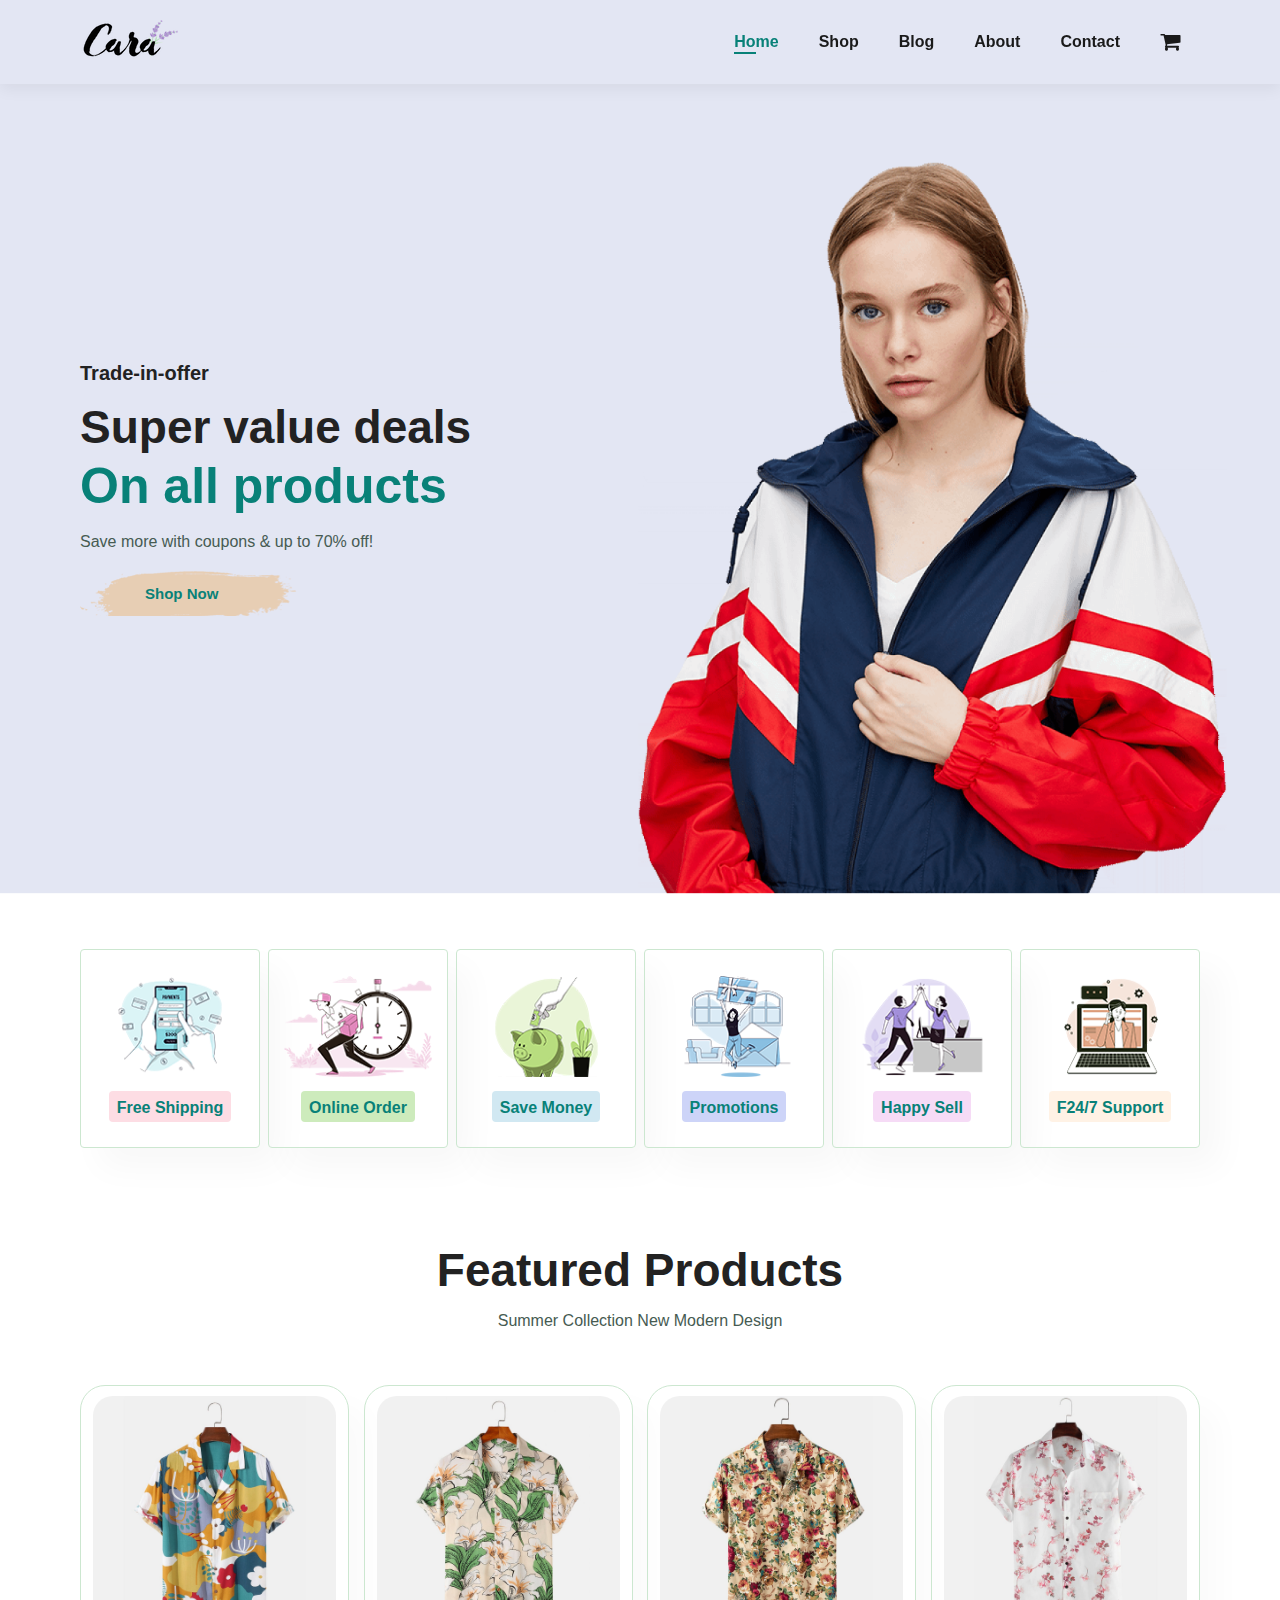
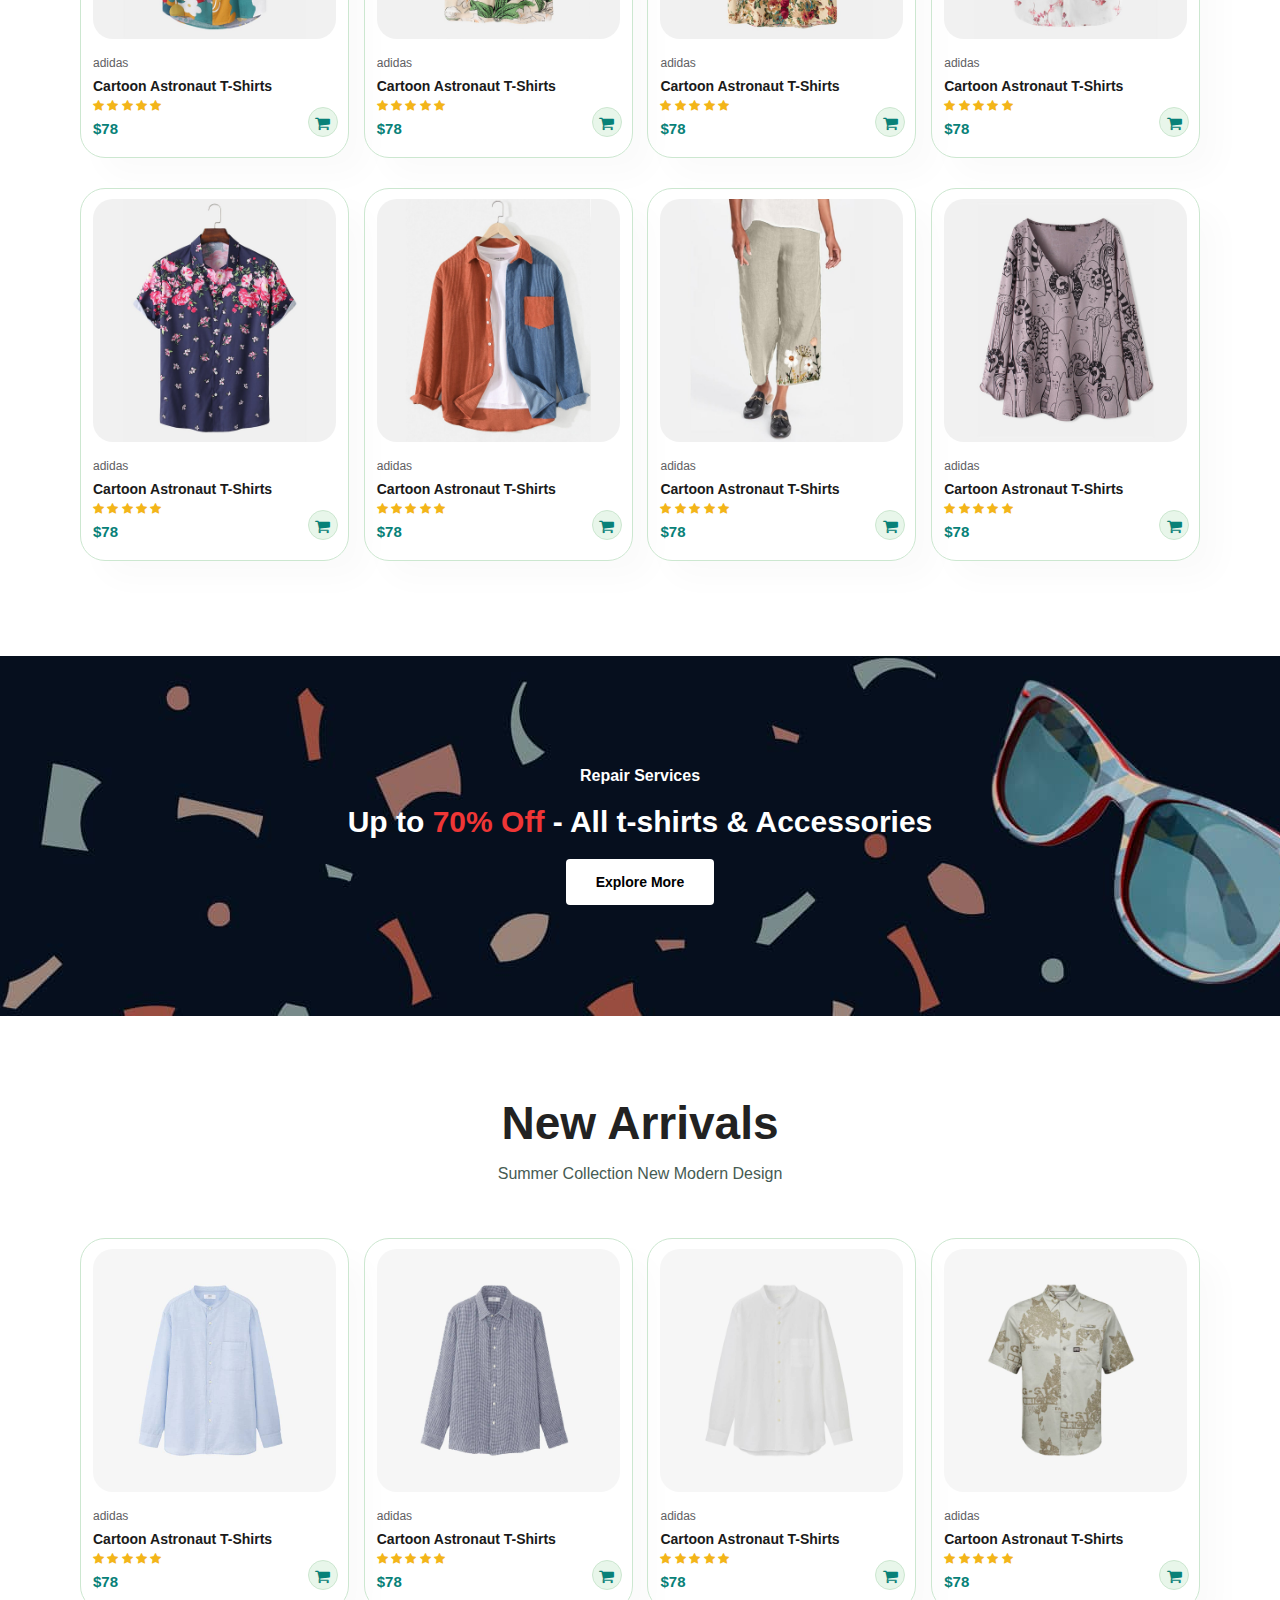
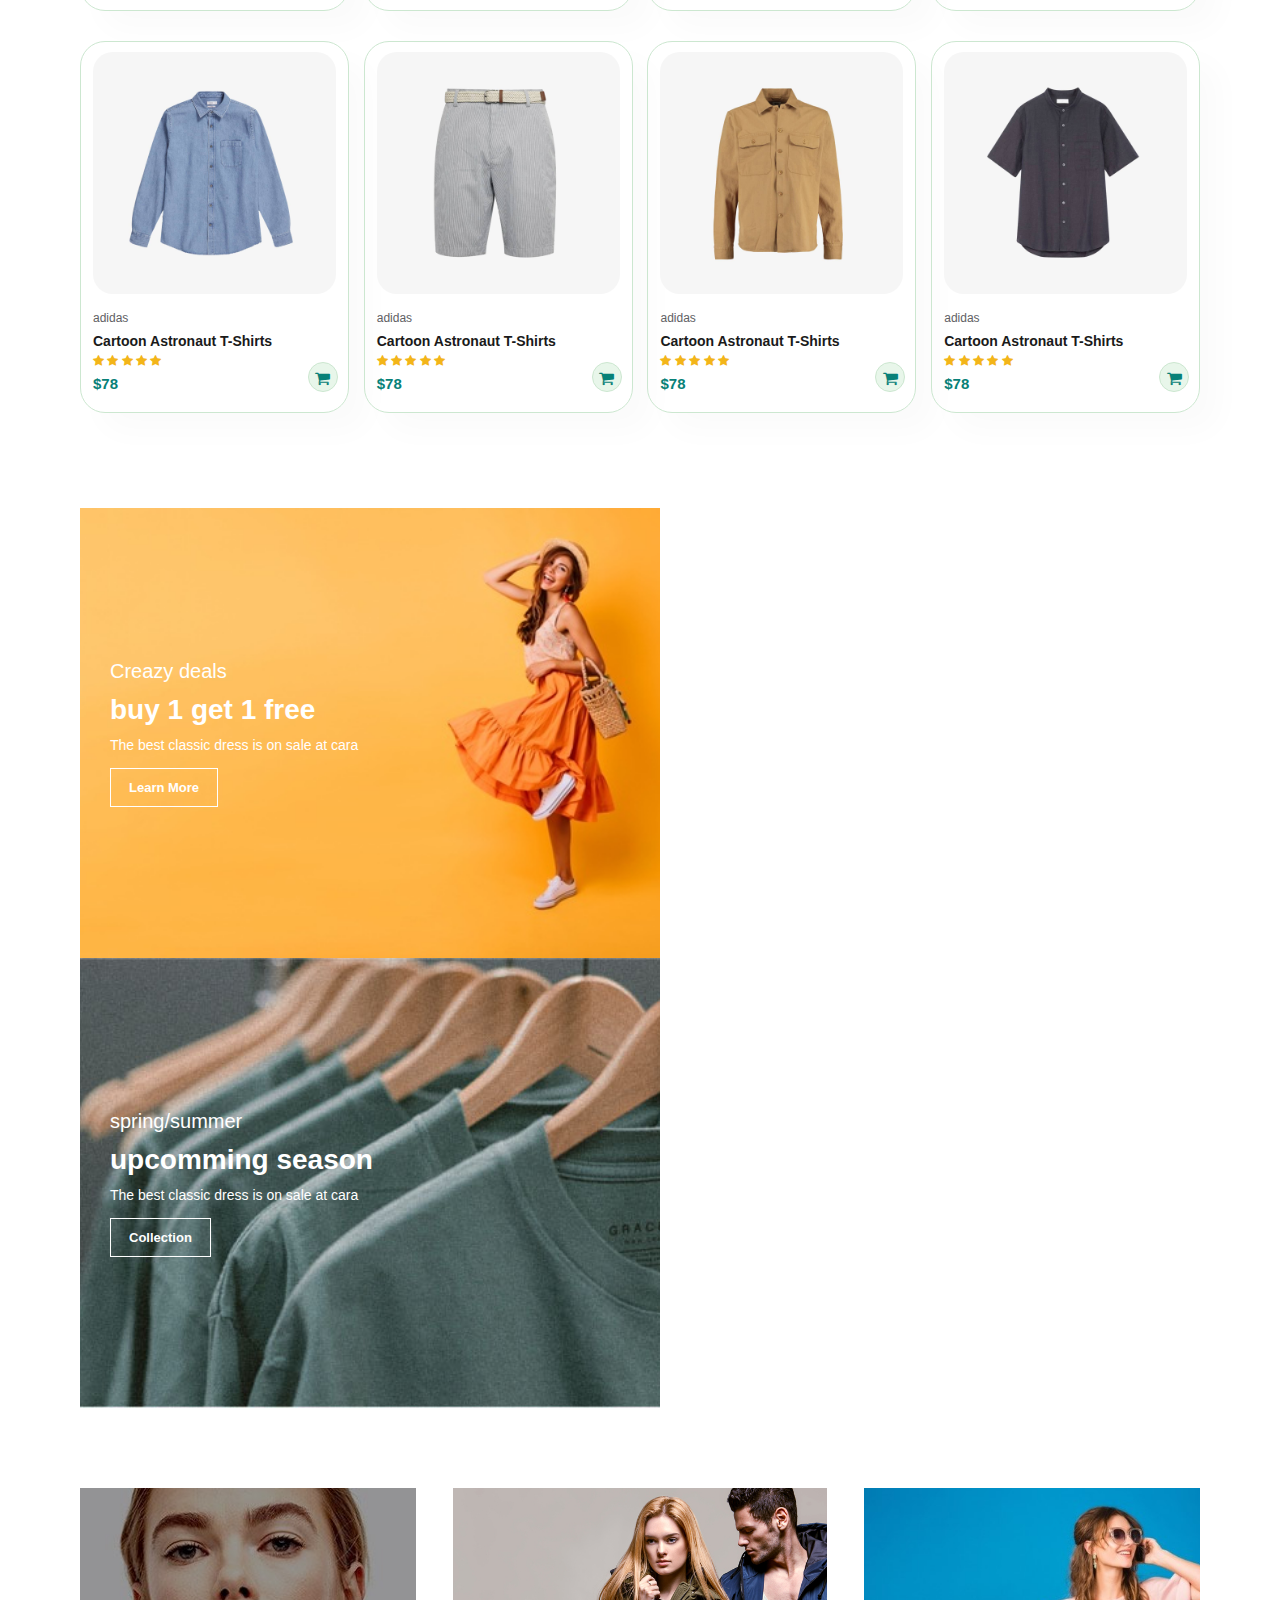
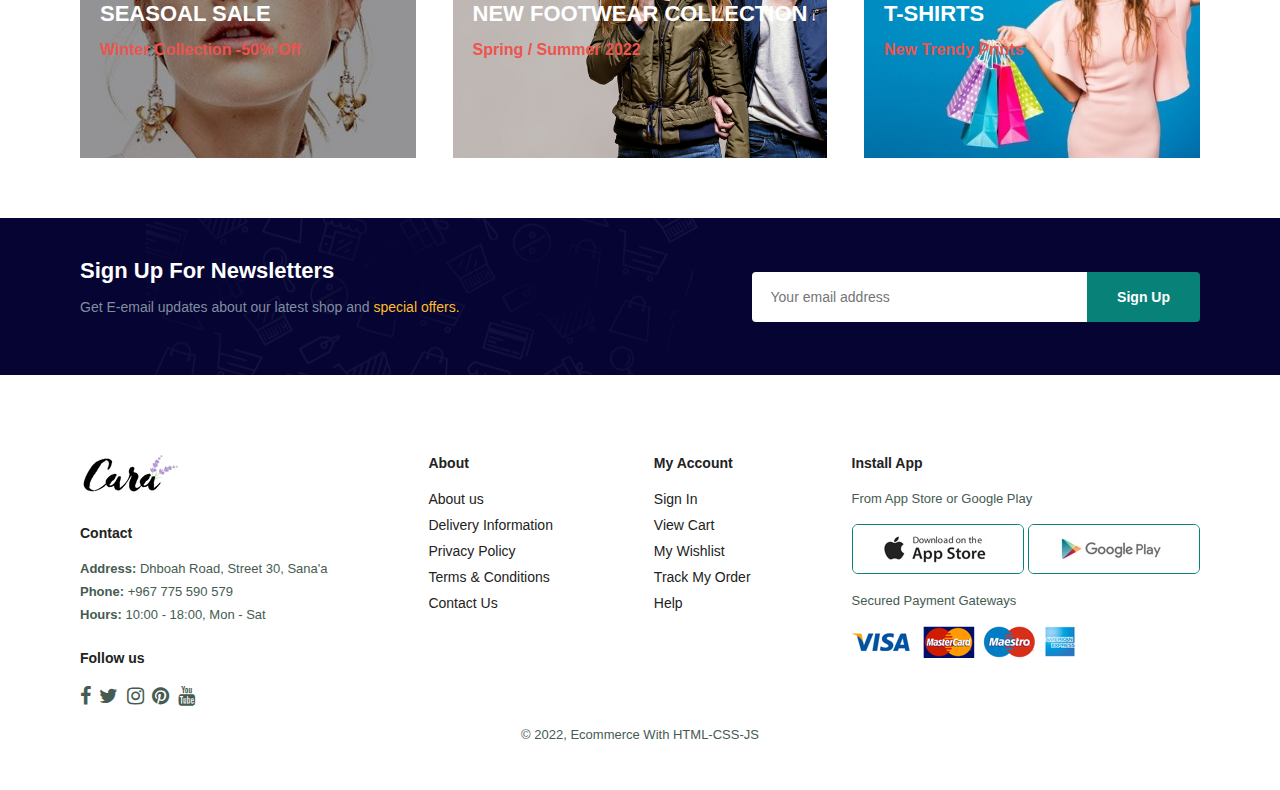
==== index.html @ ea43e8ee "Add files via upload" ====
<!DOCTYPE html>
<html lang="en">
<head>
    <meta charset="UTF-8">
    <meta http-equiv="X-UA-Compatible" content="IE=edge">
    <meta name="viewport" content="width=device-width, initial-scale=1.0">
    <link rel="stylesheet" href="fonts/League_Spartan/LeagueSpartan-VariableFont_wght.ttf">
    <link rel="stylesheet" href="css/font-awesome.min.css">
    <link rel="stylesheet" href="css/style.css">
    <title>Ecommerce</title>
</head>
<body>
    <!-- Header -->
<section id="header">
    <a href="#"><img src="img/logo.png" class="logo" alt="logo"></a>
    <div>
        <ul id="navbar">
            <li><a href="index.html" class="active">Home</a></li>
            <li><a href="pages/shop.html">Shop</a></li>
            <li><a href="pages/blog.html">Blog</a></li>
            <li><a href="pages/about.html">About</a></li>
            <li><a href="pages/contact.html">Contact</a></li>
            <li id="lg-bag"><a href="pages/cart.html"><i class="fa fa-shopping-cart fa-lg"></i></a></li>
            <a href="#" id="close"><i class="fa fa-times"></i></a>
        </ul>
    </div>
    <div id="mobile">
        <a href="pages/cart.html"><i class="fa fa-shopping-cart"></i></a>
        <i id="bar" class="fa fa-outdent"></i>
    </div>
</section>

<!-- Hero  -->
<section id="hero">
    <h4>Trade-in-offer</h4>
    <h2>Super value deals</h2>
    <h1>On all products</h1>
    <p>Save more with coupons & up to 70% off!</p>
    <button>Shop Now</button>
</section>

<!-- Featured Shopping -->
<section id="feature" class="section-p1">
    <div class="fe-box">
        <img src="img/features/f1.png" alt="feature">
        <h6>Free Shipping</h6>
    </div> <!-- ./fe-box -->
    <div class="fe-box">
        <img src="img/features/f2.png" alt="feature">
        <h6>Online Order</h6>
    </div> <!-- ./fe-box -->
    <div class="fe-box">
        <img src="img/features/f3.png" alt="feature">
        <h6>Save Money</h6>
    </div> <!-- ./fe-box -->
    <div class="fe-box">
        <img src="img/features/f4.png" alt="feature">
        <h6>Promotions</h6>
    </div> <!-- ./fe-box -->
    <div class="fe-box">
        <img src="img/features/f5.png" alt="feature">
        <h6>Happy Sell</h6>
    </div> <!-- ./fe-box -->
    <div class="fe-box">
        <img src="img/features/f6.png" alt="feature">
        <h6>F24/7 Support</h6>
    </div> <!-- ./fe-box -->
</section>

<!-- Products -->
<section id="product1" class="section-p1">
    <h2>Featured Products</h2>
    <p>Summer Collection New Modern Design</p>
    <div class="pro-container">
        <div class="pro">
            <img src="img/products/f1.jpg" alt="product">
            <div class="des">
                <span>adidas</span>
                <h5>Cartoon Astronaut T-Shirts</h5>
                <div class="star">
                    <i class="fa fa-star"></i>
                    <i class="fa fa-star"></i>
                    <i class="fa fa-star"></i>
                    <i class="fa fa-star"></i>
                    <i class="fa fa-star"></i>
                </div>
                <h4>$78</h4>
            </div><!-- ./des -->
            <a href="#"><i class="fa fa-shopping-cart cart"></i></a>
        </div><!-- ./pro -->
        <div class="pro">
            <img src="img/products/f2.jpg" alt="product">
            <div class="des">
                <span>adidas</span>
                <h5>Cartoon Astronaut T-Shirts</h5>
                <div class="star">
                    <i class="fa fa-star"></i>
                    <i class="fa fa-star"></i>
                    <i class="fa fa-star"></i>
                    <i class="fa fa-star"></i>
                    <i class="fa fa-star"></i>
                </div>
                <h4>$78</h4>
            </div><!-- ./des -->
            <a href="#"><i class="fa fa-shopping-cart cart"></i></a>
        </div><!-- ./pro -->
        <div class="pro">
            <img src="img/products/f3.jpg" alt="product">
            <div class="des">
                <span>adidas</span>
                <h5>Cartoon Astronaut T-Shirts</h5>
                <div class="star">
                    <i class="fa fa-star"></i>
                    <i class="fa fa-star"></i>
                    <i class="fa fa-star"></i>
                    <i class="fa fa-star"></i>
                    <i class="fa fa-star"></i>
                </div>
                <h4>$78</h4>
            </div><!-- ./des -->
            <a href="#"><i class="fa fa-shopping-cart cart"></i></a>
        </div><!-- ./pro -->
        <div class="pro">
            <img src="img/products/f4.jpg" alt="product">
            <div class="des">
                <span>adidas</span>
                <h5>Cartoon Astronaut T-Shirts</h5>
                <div class="star">
                    <i class="fa fa-star"></i>
                    <i class="fa fa-star"></i>
                    <i class="fa fa-star"></i>
                    <i class="fa fa-star"></i>
                    <i class="fa fa-star"></i>
                </div>
                <h4>$78</h4>
            </div><!-- ./des -->
            <a href="#"><i class="fa fa-shopping-cart cart"></i></a>
        </div><!-- ./pro -->
        <div class="pro">
            <img src="img/products/f5.jpg" alt="product">
            <div class="des">
                <span>adidas</span>
                <h5>Cartoon Astronaut T-Shirts</h5>
                <div class="star">
                    <i class="fa fa-star"></i>
                    <i class="fa fa-star"></i>
                    <i class="fa fa-star"></i>
                    <i class="fa fa-star"></i>
                    <i class="fa fa-star"></i>
                </div>
                <h4>$78</h4>
            </div><!-- ./des -->
            <a href="#"><i class="fa fa-shopping-cart cart"></i></a>
        </div><!-- ./pro -->
        <div class="pro">
            <img src="img/products/f6.jpg" alt="product">
            <div class="des">
                <span>adidas</span>
                <h5>Cartoon Astronaut T-Shirts</h5>
                <div class="star">
                    <i class="fa fa-star"></i>
                    <i class="fa fa-star"></i>
                    <i class="fa fa-star"></i>
                    <i class="fa fa-star"></i>
                    <i class="fa fa-star"></i>
                </div>
                <h4>$78</h4>
            </div><!-- ./des -->
            <a href="#"><i class="fa fa-shopping-cart cart"></i></a>
        </div><!-- ./pro -->
        <div class="pro">
            <img src="img/products/f7.jpg" alt="product">
            <div class="des">
                <span>adidas</span>
                <h5>Cartoon Astronaut T-Shirts</h5>
                <div class="star">
                    <i class="fa fa-star"></i>
                    <i class="fa fa-star"></i>
                    <i class="fa fa-star"></i>
                    <i class="fa fa-star"></i>
                    <i class="fa fa-star"></i>
                </div>
                <h4>$78</h4>
            </div><!-- ./des -->
            <a href="#"><i class="fa fa-shopping-cart cart"></i></a>
        </div><!-- ./pro -->
        <div class="pro">
            <img src="img/products/f8.jpg" alt="product">
            <div class="des">
                <span>adidas</span>
                <h5>Cartoon Astronaut T-Shirts</h5>
                <div class="star">
                    <i class="fa fa-star"></i>
                    <i class="fa fa-star"></i>
                    <i class="fa fa-star"></i>
                    <i class="fa fa-star"></i>
                    <i class="fa fa-star"></i>
                </div>
                <h4>$78</h4>
            </div><!-- ./des -->
            <a href="#"><i class="fa fa-shopping-cart cart"></i></a>
        </div><!-- ./pro -->
    </div><!-- ./pro-container -->
</section>

<!-- banner -->
<section id="banner" class="section-m1">
    <h4>Repair Services</h4>
    <h2>Up to<span> 70% Off</span> - All t-shirts & Accessories</h2>
    <button class="normal">Explore More</button>
</section>

<section id="product1" class="section-p1">
    <h2>New Arrivals</h2>
    <p>Summer Collection New Modern Design</p>
    <div class="pro-container">
        <div class="pro">
            <img src="img/products/n1.jpg" alt="product">
            <div class="des">
                <span>adidas</span>
                <h5>Cartoon Astronaut T-Shirts</h5>
                <div class="star">
                    <i class="fa fa-star"></i>
                    <i class="fa fa-star"></i>
                    <i class="fa fa-star"></i>
                    <i class="fa fa-star"></i>
                    <i class="fa fa-star"></i>
                </div>
                <h4>$78</h4>
            </div><!-- ./des -->
            <a href="#"><i class="fa fa-shopping-cart cart"></i></a>
        </div><!-- ./pro -->
        <div class="pro">
            <img src="img/products/n2.jpg" alt="product">
            <div class="des">
                <span>adidas</span>
                <h5>Cartoon Astronaut T-Shirts</h5>
                <div class="star">
                    <i class="fa fa-star"></i>
                    <i class="fa fa-star"></i>
                    <i class="fa fa-star"></i>
                    <i class="fa fa-star"></i>
                    <i class="fa fa-star"></i>
                </div>
                <h4>$78</h4>
            </div><!-- ./des -->
            <a href="#"><i class="fa fa-shopping-cart cart"></i></a>
        </div><!-- ./pro -->
        <div class="pro">
            <img src="img/products/n3.jpg" alt="product">
            <div class="des">
                <span>adidas</span>
                <h5>Cartoon Astronaut T-Shirts</h5>
                <div class="star">
                    <i class="fa fa-star"></i>
                    <i class="fa fa-star"></i>
                    <i class="fa fa-star"></i>
                    <i class="fa fa-star"></i>
                    <i class="fa fa-star"></i>
                </div>
                <h4>$78</h4>
            </div><!-- ./des -->
            <a href="#"><i class="fa fa-shopping-cart cart"></i></a>
        </div><!-- ./pro -->
        <div class="pro">
            <img src="img/products/n4.jpg" alt="product">
            <div class="des">
                <span>adidas</span>
                <h5>Cartoon Astronaut T-Shirts</h5>
                <div class="star">
                    <i class="fa fa-star"></i>
                    <i class="fa fa-star"></i>
                    <i class="fa fa-star"></i>
                    <i class="fa fa-star"></i>
                    <i class="fa fa-star"></i>
                </div>
                <h4>$78</h4>
            </div><!-- ./des -->
            <a href="#"><i class="fa fa-shopping-cart cart"></i></a>
        </div><!-- ./pro -->
        <div class="pro">
            <img src="img/products/n5.jpg" alt="product">
            <div class="des">
                <span>adidas</span>
                <h5>Cartoon Astronaut T-Shirts</h5>
                <div class="star">
                    <i class="fa fa-star"></i>
                    <i class="fa fa-star"></i>
                    <i class="fa fa-star"></i>
                    <i class="fa fa-star"></i>
                    <i class="fa fa-star"></i>
                </div>
                <h4>$78</h4>
            </div><!-- ./des -->
            <a href="#"><i class="fa fa-shopping-cart cart"></i></a>
        </div><!-- ./pro -->
        <div class="pro">
            <img src="img/products/n6.jpg" alt="product">
            <div class="des">
                <span>adidas</span>
                <h5>Cartoon Astronaut T-Shirts</h5>
                <div class="star">
                    <i class="fa fa-star"></i>
                    <i class="fa fa-star"></i>
                    <i class="fa fa-star"></i>
                    <i class="fa fa-star"></i>
                    <i class="fa fa-star"></i>
                </div>
                <h4>$78</h4>
            </div><!-- ./des -->
            <a href="#"><i class="fa fa-shopping-cart cart"></i></a>
        </div><!-- ./pro -->
        <div class="pro">
            <img src="img/products/n7.jpg" alt="product">
            <div class="des">
                <span>adidas</span>
                <h5>Cartoon Astronaut T-Shirts</h5>
                <div class="star">
                    <i class="fa fa-star"></i>
                    <i class="fa fa-star"></i>
                    <i class="fa fa-star"></i>
                    <i class="fa fa-star"></i>
                    <i class="fa fa-star"></i>
                </div>
                <h4>$78</h4>
            </div><!-- ./des -->
            <a href="#"><i class="fa fa-shopping-cart cart"></i></a>
        </div><!-- ./pro -->
        <div class="pro">
            <img src="img/products/n8.jpg" alt="product">
            <div class="des">
                <span>adidas</span>
                <h5>Cartoon Astronaut T-Shirts</h5>
                <div class="star">
                    <i class="fa fa-star"></i>
                    <i class="fa fa-star"></i>
                    <i class="fa fa-star"></i>
                    <i class="fa fa-star"></i>
                    <i class="fa fa-star"></i>
                </div>
                <h4>$78</h4>
            </div><!-- ./des -->
            <a href="#"><i class="fa fa-shopping-cart cart"></i></a>
        </div><!-- ./pro -->
    </div><!-- ./pro-container -->
</section>

<!-- sm-banner -->
<section id="sm-banner" class="section-p1">
    <div class="banner-box">
        <h4>Creazy deals</h4>
        <h2>buy 1 get 1 free</h2>
        <span>The best classic dress is on sale at cara</span>
        <button  class="white">Learn More</button>
    </div>
    <div class="banner-box banner-box2">
        <h4>spring/summer</h4>
        <h2>upcomming season</h2>
        <span>The best classic dress is on sale at cara</span>
        <button class="white">Collection</button>
    </div>
</section>

<section id="banner3" class="section-m1">
    <div class="banner-box">
        <h2>seasoal sale</h2>
        <h3>winter collection -50% off</h3>
    </div>
    <div class="banner-box banner-box2">
        <h2>new footwear collection</h2>
        <h3>spring / summer 2022</h3>
    </div>
    <div class="banner-box banner-box3">
        <h2>t-shirts</h2>
        <h3>new trendy prints</h3>
    </div>
</section>

<!-- newsletter -->
<section id="newsletter" class="section-m1 section-p1">
    <div class="newstext">
        <h4>sign up for newsletters</h4>
        <p>Get E-email updates about our latest shop and <span>special offers.</span></p>
    </div>
    <div class="form">
        <input type="text" placeholder="Your email address">
        <button>Sign Up</button>
    </div>
</section>

<!-- footer -->
<footer class="section-p1">
    <div class="col">
        <img class="logo" src="img/logo.png" alt="logo">
        <h4>Contact</h4>
        <p><strong>Address:</strong> Dhboah Road, Street 30, Sana'a </p>
        <p><strong>Phone:</strong> +967 775 590 579</p>
        <p><strong>Hours:</strong> 10:00 - 18:00, Mon - Sat</p>

        <div class="follow">
            <h4>Follow us</h4>
            <div >
                <i class="fa fa-facebook icon"></i>
                <i class="fa fa-twitter icon"></i>
                <i class="fa fa-instagram icon"></i>
                <i class="fa fa-pinterest icon"></i>
                <i class="fa fa-youtube icon"></i>
            </div>
        </div>
    </div> <!-- ./col -->
    <div class="col">
        <h4>About</h4>
        <a href="#">About us</a>
        <a href="#">Delivery Information</a>
        <a href="#">Privacy Policy</a>
        <a href="#">Terms & Conditions</a>
        <a href="#">Contact Us</a>
    </div><!-- ./col -->
    <div class="col">
        <h4>My Account</h4>
        <a href="#">Sign In</a>
        <a href="#">View Cart</a>
        <a href="#">My Wishlist</a>
        <a href="#">Track My Order</a>
        <a href="#">Help</a>
    </div><!-- ./col -->
    <div class="col install">
        <h4>Install App</h4>
        <p>From App Store or Google Play</p>
        <div class="row">
            <img src="img/pay/app.jpg" alt="app">
            <img src="img/pay/play.jpg" alt="play">
        </div>
        <p>Secured Payment Gateways </p>
        <img src="img/pay/pay.png" alt="pay">
    </div><!-- ./col install-->
    <div class="copyright">
        <p>&copy; 2022, Ecommerce With HTML-CSS-JS</p>
    </div>

</footer>
<script src="js/script.js"></script>
</body>
</html>
---- css/style.css ----
/* General  */
*{
    margin: 0;
    padding: 0;
    box-sizing: border-box;
    font-family: 'Spartan', sans-serif ;
}

h1{
    font-size: 50px;
    line-height: 64px;
    color: #222;
}

h2{
    font-size: 46px;
    line-height: 54px;
    color: #222;
}

h4{
    font-size: 20px;
    color: #222;
}

h6{
    font-size: 16px;
    color: #222;
}

p{
    font-size: 16px;
    color: #465b52;
    margin: 15px 0 20px 0;
}
.section-p1{
    padding: 40px 80px;
}

.section-m1{
    margin: 40px 0;
}
button.normal{
    font-size: 14px;
    font-weight: 600;
    padding: 15px 30px;
    color: #000;
    background-color: #fff;
    border-radius: 4px;
    cursor: pointer;
    border: none;
    outline: none;
    transition: 0.2s;
}

body{
    width: 100%;
}

/* Header Start */
#header {
    display: flex;
    align-items: center;
    justify-content: space-between;
    padding: 20px 80px;
    background: #E3E6F3;
    box-shadow: 0 5px 15px rgba(0, 0, 0, 0.06);
    position: sticky;
    top: 0;
    left: 0;
    z-index: 999;
}

#navbar {
    display: flex;
    align-items: center;
    justify-content: center;
}
#navbar li {
    list-style: none;
    padding: 0 20px;
}
#navbar li  a{
    text-decoration: none;
    font-size: 16px;
    color: #1a1a1a;
    font-weight: 600;
    transition: 0.3s ease;
    position: relative;
}
#navbar li  a:hover,
#navbar li  a.active,
#mobile  a.active{
    color: #088178;
}
#navbar li  a.active::after,
#navbar li  a::after{
    content: "";
    height: 2px;
    background: #088178;
    position: absolute;
    bottom:-4px;
    left:0px;
    transition: width 0.5s;
    display: block;
}
#navbar li  a::after{
    width: 0;
}
#navbar li  a.active::after{
    width: 50%;
}
#navbar li  a:hover::after{
    width: 50%;
}
#mobile{
    display: none;
    align-items: center;
}
#close{
    display: none;
}
/*    Home Page    */
   /* 1- Hero */
#hero {
    background-image: url("../img/hero4.png");
    height: 90vh;
    width: 100%;
    background-size: cover;
    background-position: top 30% right 30%;
    padding: 0 80px;
    display: flex;
    flex-direction: column;
    align-items: flex-start;
    justify-content: center;
   }
#hero h4 {
    margin-bottom: 15px;
   }

#hero h1 {
    color: #088178;
}

#hero button {
    background-image: url("../img/button.png");
    background-color: transparent;
    color: #088178;
    border: 0;
    padding: 14px 80px 14px 65px;
    background-repeat: no-repeat;
    font-weight: 700;
    font-size: 15px;
    cursor: pointer;
}

 /* 2- Featured */

 #feature {
     display: flex;
     align-items: center;
     justify-content: space-between;
     flex-wrap: wrap;
 }
#feature .fe-box{
    width: 180px;
    text-align: center;
    padding: 25px 15px;
    border: 1px solid #cce7d0;
    box-shadow: 20px 20px 34px rgba(0, 0, 0, 0.03);
    border-radius: 4px;
    margin: 15px 0;
}

#feature .fe-box:hover{
    box-shadow: 10px 10px 54px rgba(70, 62, 221, 0.01);

}

#feature .fe-box img{
    width: 100%;
    margin-bottom: 10px;
}

#feature .fe-box h6{
    display: inline-block;
    padding: 9px 8px 6px 8px;
    line-height: 1;
    border-radius: 4px;
    background-color: #fddde4;
    color: #088178;
}

#feature .fe-box:nth-child(2) h6{
    background-color: #cdebbc;
}

#feature .fe-box:nth-child(3) h6{
    background-color: #d1e8f2;
}

#feature .fe-box:nth-child(4) h6{
    background-color: #cdd4f8;
}

#feature .fe-box:nth-child(5) h6{
    background-color: #f6dbf6;
}

#feature .fe-box:nth-child(6) h6{
    background-color: #fff2e5;
}

/* 3-Products */
#product1 {
    text-align: center;
}
#product1 .pro-container{
    display: flex;
    justify-content: space-between;
    flex-wrap: wrap;
    padding-top: 20px;
}
#product1 .pro {
    width: 24%;
    max-width: 290px;
    border: 1px solid #cce7d0;
    border-radius: 25px;
    padding: 10px 12px;
    box-shadow: 20px 20px 30px rgba(0, 0, 0, 0.02);
    cursor: pointer;
    margin: 15px 0;
    transition: 0.2s ease;
    position: relative;
}
#product1 .pro:hover{
    box-shadow: 20px 20px 30px rgba(0, 0, 0, 0.06);
}

#product1 .pro img{
    width: 100%;
    border-radius: 20px;
}

#product1 .pro .des{
    text-align: start;
    padding: 10px 0;
}

#product1 .pro .des span {
    color: #606063;
    font-size: 12px;
}

#product1 .pro .des h5{
    padding-top: 7px;
    color: #1a1a1a;
    font-size: 14px;
}

#product1 .pro .des .star  {
    font-size: 12px;
    padding-top: 5px;
    color: rgb(243, 181, 25);
}

#product1 .pro .des h4{
    padding-top: 7px;
    font-size: 15px;
    font-weight: 700;
    color: #088178;
}

#product1 .pro .cart {
    width: 30px;
    height: 30px;
    line-height: 30px;
    border-radius: 50px;
    background-color: #e8f6ea;
    color: #088178;
    font-weight: 500;
    border: 1px solid #cce7d0;
    position: absolute;
    bottom: 20px;
    right: 10px;
}

/* 3-banner */
#banner {
    display: flex;
    flex-direction: column;
    justify-content: center;
    align-items: center;
    text-align: center;
    background-image: url("../img/banner/b2.jpg");
    height: 40vh;
    width: 100%;
    background-position: center;
    background-size: cover; 
}

#banner h4{
    color: #fff;
    font-size: 16px;
}

#banner h2{
    color: #fff;
    font-size: 30px;
    padding: 10px 0;
}
#banner h2 span{
    color: #ef3636;
}

#banner button.normal{
    font-size: 14px;
    font-weight: 600;
    padding: 15px 30px;
    color: #000;
    background-color: #fff;
    border-radius: 4px;
    cursor: pointer;
    border: none;
    outline: none;
    transition: 0.2s;
}

#banner button.normal:hover{
    background-color: #088178;
    color: #fff;
}
/* 4-sm-banner */
#sm-banner{
    display: flex;
    justify-content: space-between;
    flex-wrap: wrap;
}
#sm-banner .banner-box{
    display: flex;
    flex-direction: column;
    justify-content: center;
    align-items: flex-start;
    background-image: url("../img/banner/b17.jpg");
    height: 50vh;
    min-width: 580px;
    background-position: center;
    background-size: cover; 
    padding: 30px;
}

#sm-banner .banner-box2{
    background-image: url("../img/banner/b10.jpg");
}
#sm-banner h4 {
    font-size: 20px;
    color: #fff;
    font-weight: 300;
}

#sm-banner h2 {
    font-size: 28px;
    color: #fff;
    font-weight: 800;
}

#sm-banner span {
    font-size: 14px;
    color: #fff;
    font-weight: 500;
    margin-bottom: 15px;
}

#sm-banner button.white{
    font-size: 13px;
    font-weight: 600;
    padding: 11px 18px;
    color: #fff;
    background-color: transparent;
    cursor: pointer;
    border: 1px solid #fff;
    outline: none;
    transition: 0.2s;
}

#sm-banner .banner-box:hover button{
    background-color: #088178;
    border: 1px solid #088178;
}
/* 5-banner3 */

#banner3 {
    display: flex;
    justify-content: space-between;
    flex-wrap: wrap;
    padding: 0 80px;
}

#banner3 .banner-box{
    display: flex;
    flex-direction: column;
    justify-content: center;
    align-items: flex-start;
    background-image: url("../img/banner/b7.jpg");
    height: 30vh;
    min-width: 30%;
    background-position: center;
    background-size: cover; 
    padding: 20px;
    margin-bottom: 20px;
}
#banner3 .banner-box2{
    background-image: url("../img/banner/b4.jpg");

}

#banner3 .banner-box3{
    background-image: url("../img/banner/b18.jpg");
}
#banner3 h2 {
    text-transform: uppercase;
    color: #fff;
    font-weight: 900;
    font-size: 22px;
}

#banner3 h3 {
    text-transform:capitalize;
    color: #ec544e;
    font-size: 16px;
    font-weight: 800;
}

/* 6-newsletter */
#newsletter{
    display: flex;
    justify-content: space-between;
    align-items: center;
    flex-wrap: wrap;
    background-image: url("../img/banner/b14.png");
    background-repeat: no-repeat;
    background-position: 20% 30%;
    background-color: #050433;
}
#newsletter h4 {
    font-size: 22px;
    color: #fff;
    text-transform: capitalize;
}
#newsletter p {
    font-size: 14px;
    color: #818ea0;
}
#newsletter p span{
    color: #ffbd27;
}
#newsletter .form{
    display: flex;
    width: 40%;
}
#newsletter input {
    height: 3.125rem;
    padding: 0 1.25em;
    font-size: 14px;
    width: 100%;
    border: 1px solid transparent;
    border-radius: 4px;
    outline: none;
    border-top-right-radius: 0;
    border-bottom-right-radius: 0;
}
#newsletter button{
    font-size: 14px;
    font-weight: 600;
    padding: 15px 30px;
    background-color: #088178;
    color: #fff;
    border-radius: 4px;
    cursor: pointer;
    border: none;
    outline: none;
    white-space: nowrap;
    border-top-left-radius: 0;
    border-bottom-left-radius: 0;
}

/* 7-footer */
footer{
    display: flex;
    justify-content: space-between;
    flex-wrap: wrap;
}

footer .col{
    display: flex;
    flex-direction: column;
    align-items: flex-start;
    margin-bottom: 20px;
}

footer .logo{
    margin-bottom: 30px;
}

footer h4{
    font-size: 14px;
    padding-bottom: 20px;
}

footer p{
    font-size: 13px;
    margin: 0 0 8px 0;
}

footer a{
    font-size: 14px;
    margin-bottom: 10px;
    text-decoration: none;
    color: #222;
}

footer .follow{
    margin-top: 20px;
}

footer .follow .icon {
    color: #465b52;
    padding-right: 4px;
    font-size: 20px;
    cursor: pointer;
}

footer .install .row img{
    border: 1px solid #088178;
    border-radius: 6px;
}

footer .install img{
    margin: 10px 0 15px 0;
}
footer .follow .icon:hover,
footer a:hover{
    color: #088178;
}

footer .copyright{
    width: 100%;
    text-align: center;
}

/*   Shop Page   */
#page-header{
    background-image: url("../img/banner/b1.jpg");
    background-size: cover;
    width: 100%;
    height: 40vh;
    display: flex;
    flex-direction: column;
    justify-content: center;
    align-items: center;
    padding: 14px;
}

#page-header h2,
#page-header p{
    color: #fff;
}

#pagination{
    text-align: center;
}

#pagination a{
   text-decoration: none;
   background-color: #088178;
   padding: 15px 20px;
   font-weight: 600;
   border-radius: 4px;
   color: #fff;
}
#pagination a .arrow{
    font-size: 16px;
    font-weight: 600;
}

/* Single Product Details */
#prodetails{
    display: flex;
    margin-top: 20px;
}
#prodetails .single-pro-image{
    width: 40%;
    margin-right: 50px;
}

.small-img-group{
    display: flex;
    justify-content: space-between;
}

.small-img-col{
    flex-basis: 24%;
    cursor: pointer;
}

.single-pro-details {
    width: 50%;
    padding-top: 30px;
}

.single-pro-details h4{
    padding: 40px 0 20px 0;
}

.single-pro-details h2{
    font-size: 26px;
}

.single-pro-details select {
    display: block;
    padding: 5px 10px;
    margin-bottom: 10px;
}

.single-pro-details input {
    width: 50px;
    height: 40px;
    padding-left: 10px;
    margin-right: 10px;
    font-size: 16px;
}
.single-pro-details input:focus,
.single-pro-details select:focus{
    outline: none;
}
.single-pro-details button {
    background-color: #088178;
    color: #fff;
}

.single-pro-details span{
    line-height: 25px;
}

/*    Blog Page    */

#page-header.blog-header{
    background-image: url("../img/banner/b19.jpg");
}

#blog{
    padding: 150px 150px 0 150px;
}

#blog .blog-box{
    display: flex;
    align-items: center;
    width: 100%;
    position: relative;
    padding-bottom: 90px;
}

.blog-box .blog-img{
    width: 50%;
    margin-right: 40px;
}
.blog-img img{
    width: 100%;
    height: 300px;
    object-fit: cover;
}

.blog-box .blog-details{
    width: 50%;
}

.blog-box .blog-details a{
    text-decoration: none;
    font-size: 12px;
    color: #000;
    font-weight: 700;
    position: relative;
    transition: 0.3s;
}
.blog-box .blog-details a::after{
    content: "";
    width: 50px;
    height: 1px;
    position: absolute;
    top: 7px;
    right: -60px;
    background-color: #000;
}

.blog-box .blog-details a:hover::after{
    background-color: #088178;
}

.blog-box h1{
    position: absolute;
    top: -45px;
    left: 0;
    font-size: 70px;
    font-weight: 700;
    color: #c9cbce;
    z-index: -9;
}

.blog-box .blog-details a:hover{
    color: #088178;
}

/*   About Page    */
#page-header.about-header{
    background-image: url("../img/about/banner.png");
}

#about-head{
    display: flex;
    align-items: center;
}

#about-head img{
    width: 50%;
    height: auto;
}

#about-head div{
    padding-left: 40px;
}

#about-app{
    text-align: center;
}

#about-app .video{
    width: 70%;
    height: 100%;
    margin: 30px auto 0 auto;
}
#about-app .video video{
    width: 100%;
    height: 100%;
    border-radius: 20px;
}

/*   Contact Page    */
#contact-details{
    display: flex;
    justify-content: space-between;
    align-items: center;

}
#contact-details .details{
    width: 40%;
}

#contact-details .details span,
#form-details form span{
    font-size: 12px;
}

#contact-details .details h2,
#form-details form h2{
    font-size: 26px;
    line-height: 35px;
    padding: 20px 0;
}

#contact-details .details h3{
    font-size: 16px;
    padding-bottom: 15px;
}

#contact-details .details li{
    list-style: none;
    display: flex;
    padding: 10px 0;
}

#contact-details .details li i{
    font-size: 14px;
    padding-right: 22px;
}
#contact-details .details li p{
    font-size: 14px;
    margin: 0;
}

#contact-details .map {
    width: 55%;
    height: 400px;
}
#contact-details .map img{
    width: 100%;
    height: 100%;
}

#form-details{
    display: flex;
    justify-content: space-between;
    margin: 30px;
    padding: 80px;
    border: 1px solid #e1e1e1;
}
#form-details form {
    width: 65%;
    display: flex;
    flex-direction: column;
    align-items: flex-start;
}

#form-details form input,
#form-details form textarea{
    width: 100%;
    padding: 12px 15px;
    outline: none;
    margin-bottom: 20px;
    border: 1px solid #e1e1e1;
}

#form-details form button {
    background-color: #088178;
    color: #fff;
}

#form-details .people div{
    padding-bottom: 25px;
    display: flex;
    align-items: flex-start ;
}

#form-details .people div img{
    width: 65px;
    height: 65px;
    object-fit: cover;
    margin-right: 15px;
}

#form-details .people div p{
    margin: 0;
    font-size: 13px;
    line-height: 25px;
}

#form-details .people div p span{
    display: block;
    font-size: 16px;
    font-weight: 600;
    color: #000;
}

/*    Cart Page     */

#cart{
    overflow-x: auto;
}
#cart table{
    width: 100%;
    border-collapse: collapse;
    table-layout: fixed;
    white-space: nowrap;
}

#cart table img{
    width: 70px;
}
#cart table td:nth-child(1){
    width: 100px;
    text-align: center;
}

#cart table td:nth-child(3){
    width: 250px;
    text-align: center;
}
#cart table td:nth-child(2),
#cart table td:nth-child(4),
#cart table td:nth-child(5),
#cart table td:nth-child(6){
    width: 150px;
    text-align: center;
}

#cart table td:nth-child(5) input{
    width: 70px;
    padding: 10px 5px 10px 15px;
    outline: none;
}

#cart table thead {
    border: 1px solid #e2e9e1;
    border-left: none;
    border-right: none;
}
#cart table thead td{
    font-weight: 700;
    font-size: 13px;
    text-transform: uppercase;
    padding: 18px 0;
}

#cart table tbody tr td{
    padding-top: 15px;
}
#cart table tbody td{
    font-size: 13px;
}

#cart-add{
    display: flex;
    justify-content: space-between;
    flex-wrap: nowrap;
}

#cart-add .coupon{
    width: 50%;
    margin-bottom: 30px;
}

#cart-add .coupon h3,
#cart-add .subtotal h3{
    padding-bottom: 15px;
}

#cart-add .coupon input{
    padding: 10px 20px;
    outline: none;
    width: 60%;
    border: 1px solid #e1e9e2;
    margin-right: 10px;
}

#cart-add .coupon button,
#cart-add .subtotal button {
    background-color: #088178;
    color: #fff;
    padding: 10px 20px;
}

#cart-add .subtotal{
    width: 50%;
    margin-bottom: 30px;
    border: 1px solid #e1e9e2;
    padding: 30px;

}

#cart-add .subtotal table{
    width: 100%;
    border-collapse: collapse;
    margin-bottom: 20px;        
}

#cart-add .subtotal table td{
    width: 50%;
    border: 1px solid #e1e9e2;
    padding: 10px;
    font-size: 13px;
}












/* Start Media Query */
@media (max-width:799px){
    .section-p1 {
        padding: 40px 40px;
    }

    #navbar {
        display: flex;
        flex-direction: column;
        align-items: flex-start;
        justify-content: flex-start;
        position: fixed;
        top: 0;
        right: -300px;
        height: 100vh;
        width: 300px;
        background-color: #E3E6F3;
        box-shadow: 0 40px 60px rgba(0, 0, 0, 0.01);
        padding: 80px 0 0 10px;
    }
    #navbar.active{
        right: 0px;
    }
    #navbar li{
        margin-bottom: 20px;
    }

    #mobile{
        display: flex;
        align-items: center;
    } 
    #mobile a{
       font-size: 24px;
       color: #1a1a1a;
       padding-right: 25px;
    }  
    #mobile #bar{
        font-size: 24px;
        color: #1a1a1a;
    }  

    #close {
        position: absolute;
        top: 30px;
        left: 30px;
        font-size: 24px;
        color: #222;
        display: initial;
    }

    #lg-bag{
        display: none;
    }

    #hero {
        height: 70vh;
        background-position: top 30% right 30%;
        padding: 0 80px;
    }

    #feature {
        justify-content: center;
    }

    #feature .fe-box {
        margin: 15px 15px;
    }

    #product1 .pro-container {
        justify-content:center;
    }
    #product1 .pro {
        width: 40%;
        margin: 15px ;
    }

    #banner {
        height: 27vh;
    }

    #sm-banner .banner-box {
        height: 30vh;
        min-width: 100%;
    }

    #banner3 {
        padding: 0 40px;
    }

    #banner3 .banner-box {
        width: 28%;
    }

    #newsletter .form {
        width: 70%;
    }

    /* Blog Page */


    /* Contact Page */
    #form-details {
        padding: 40px;
    }
    #form-details form {
        width: 50%;
    }
}

@media (max-width: 480px){
    .section-p1 {
        padding: 20px;
    }
    #header {
        padding: 10px 30px;
    }
    h1 {
        font-size: 38px;
    }
    h2 {
        font-size: 32px;
    }
    #hero {
        background-position: 55%;
        padding: 0 20px;
    }

    #feature .fe-box {
        width: 150px;
        margin: 0 0 15px 0;
    }
    #feature {
        justify-content: space-between;
    }

    #product1 .pro {
        width: 100%;
    }
    #banner {
        height: 40vh;
    }
    #sm-banner .banner-box {
        height: 40vh;
    }

    #sm-banner .banner-box2 {
       margin-top: 20px;
    }

    #banner3 {
        padding: 0 20px;
    }
    
    #banner3 .banner-box {
        width: 100%;
    }

    #newsletter {
       padding: 40px 20px;
    }

    #newsletter .form {
        width: 100%;
    }

    footer .copyright {
        text-align: start;
    }

    /* Single Product */
    #prodetails {
        display: flex;
        flex-direction: column;    
    }
    #prodetails .single-pro-image {
        width: 100%;
    }
    .single-pro-details {
        width:100%;
    }

    /* Blog Page  */
    #blog {
        padding: 100px 20px 0 20px;
    }
    #blog .blog-box {
        display: flex;
        flex-direction: column;
        align-items: flex-start;
      
    }
    .blog-box .blog-img {
        width:100%;
        margin-right: 0px;
        margin-bottom: 30px;
    }
    .blog-box .blog-details {
        width: 100%;
    }

    /* About Page  */
    #about-head {
        flex-direction: column;
    }

    #about-head img {
        width: 100%;
    }
    #about-head div {
        padding-left: 0px;
    }
    #about-app .video {
        width: 100%;
    }

    /* Contact Page  */
    #contact-details {
        flex-direction: column;
    }
    #contact-details .details {
        width: 100%;
        margin-bottom: 30px;
    }
    #contact-details .map {
        width: 100%;
    }
    #form-details {
        margin: 10px;
        padding: 30px 10px;
        flex-wrap: wrap;
    }
    #form-details form {
        width: 100%;
        margin-bottom: 30px;
    }
   
    /* Cart Page  */

    #cart-add {
        flex-direction: column;
    }
    #cart-add .coupon {
        width: 100%;
    }
    #cart-add .subtotal {
        width: 100%;
        padding: 20px;
    }
}
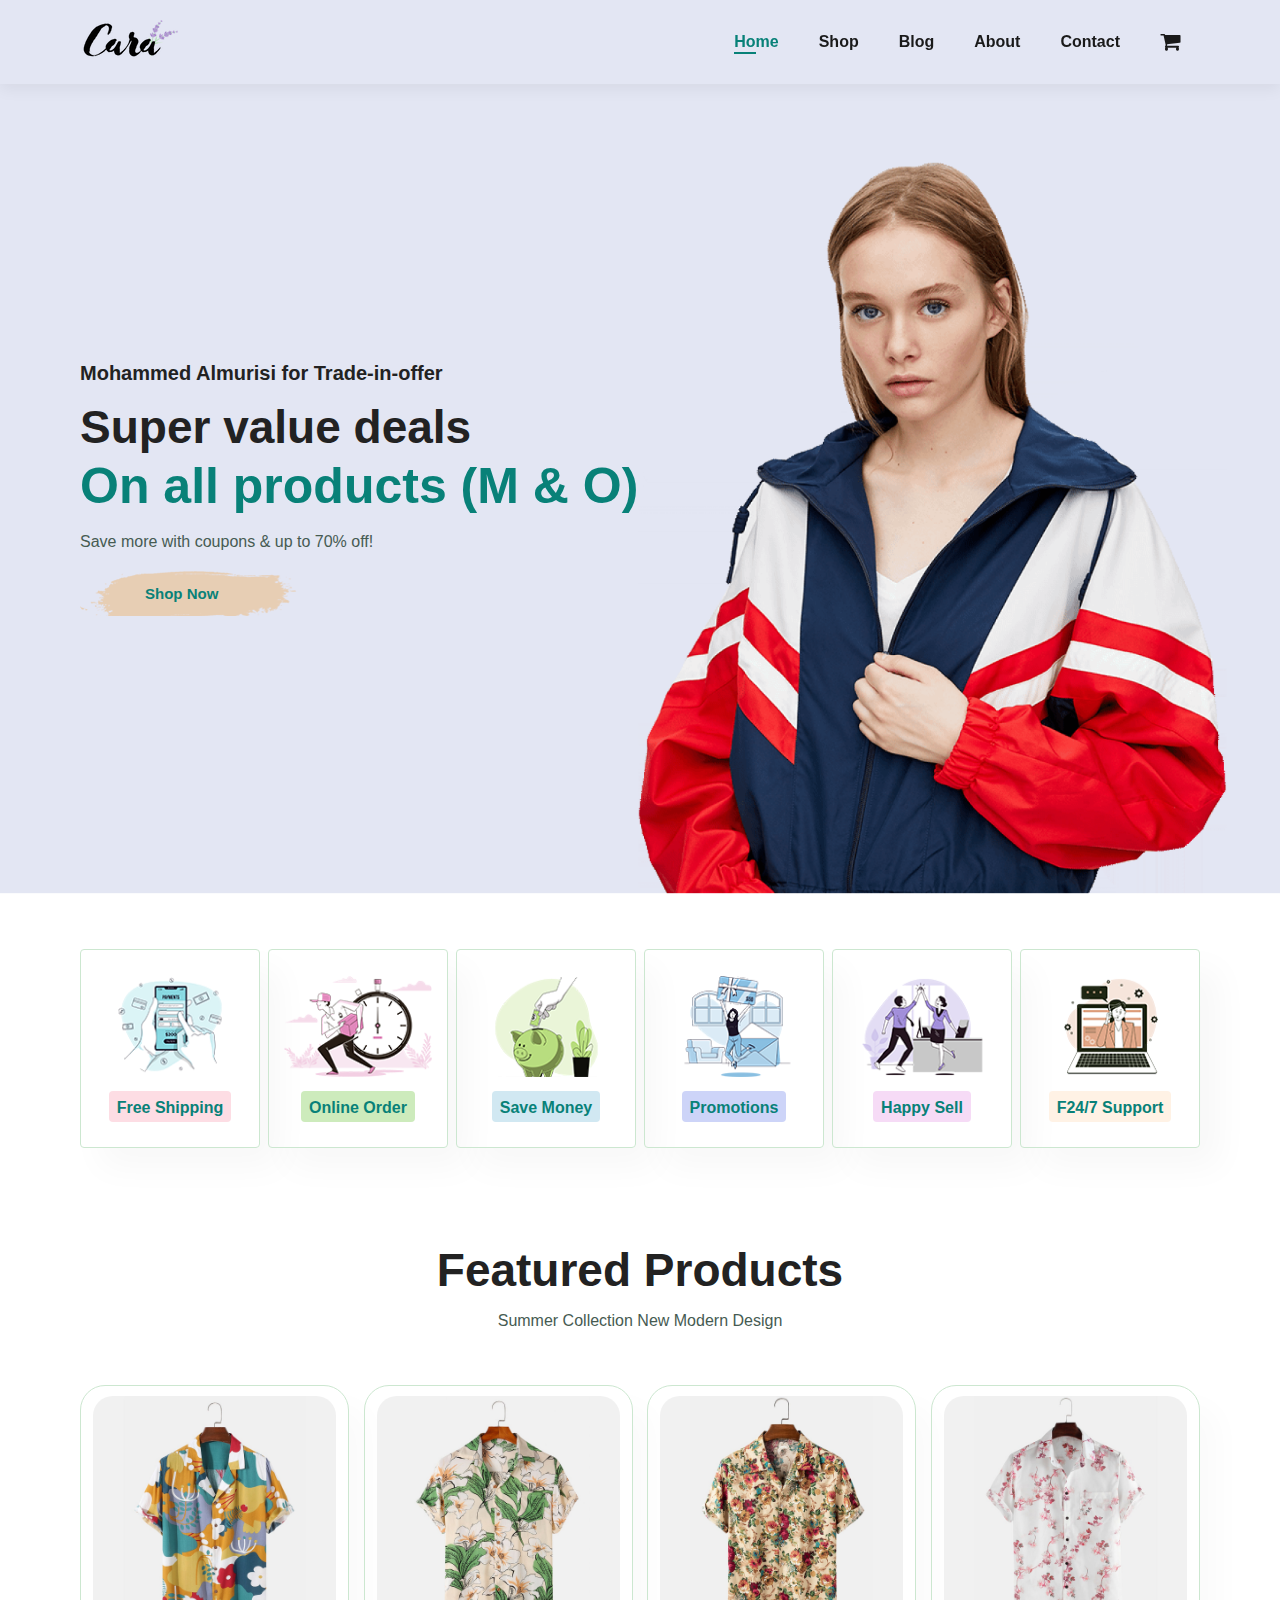
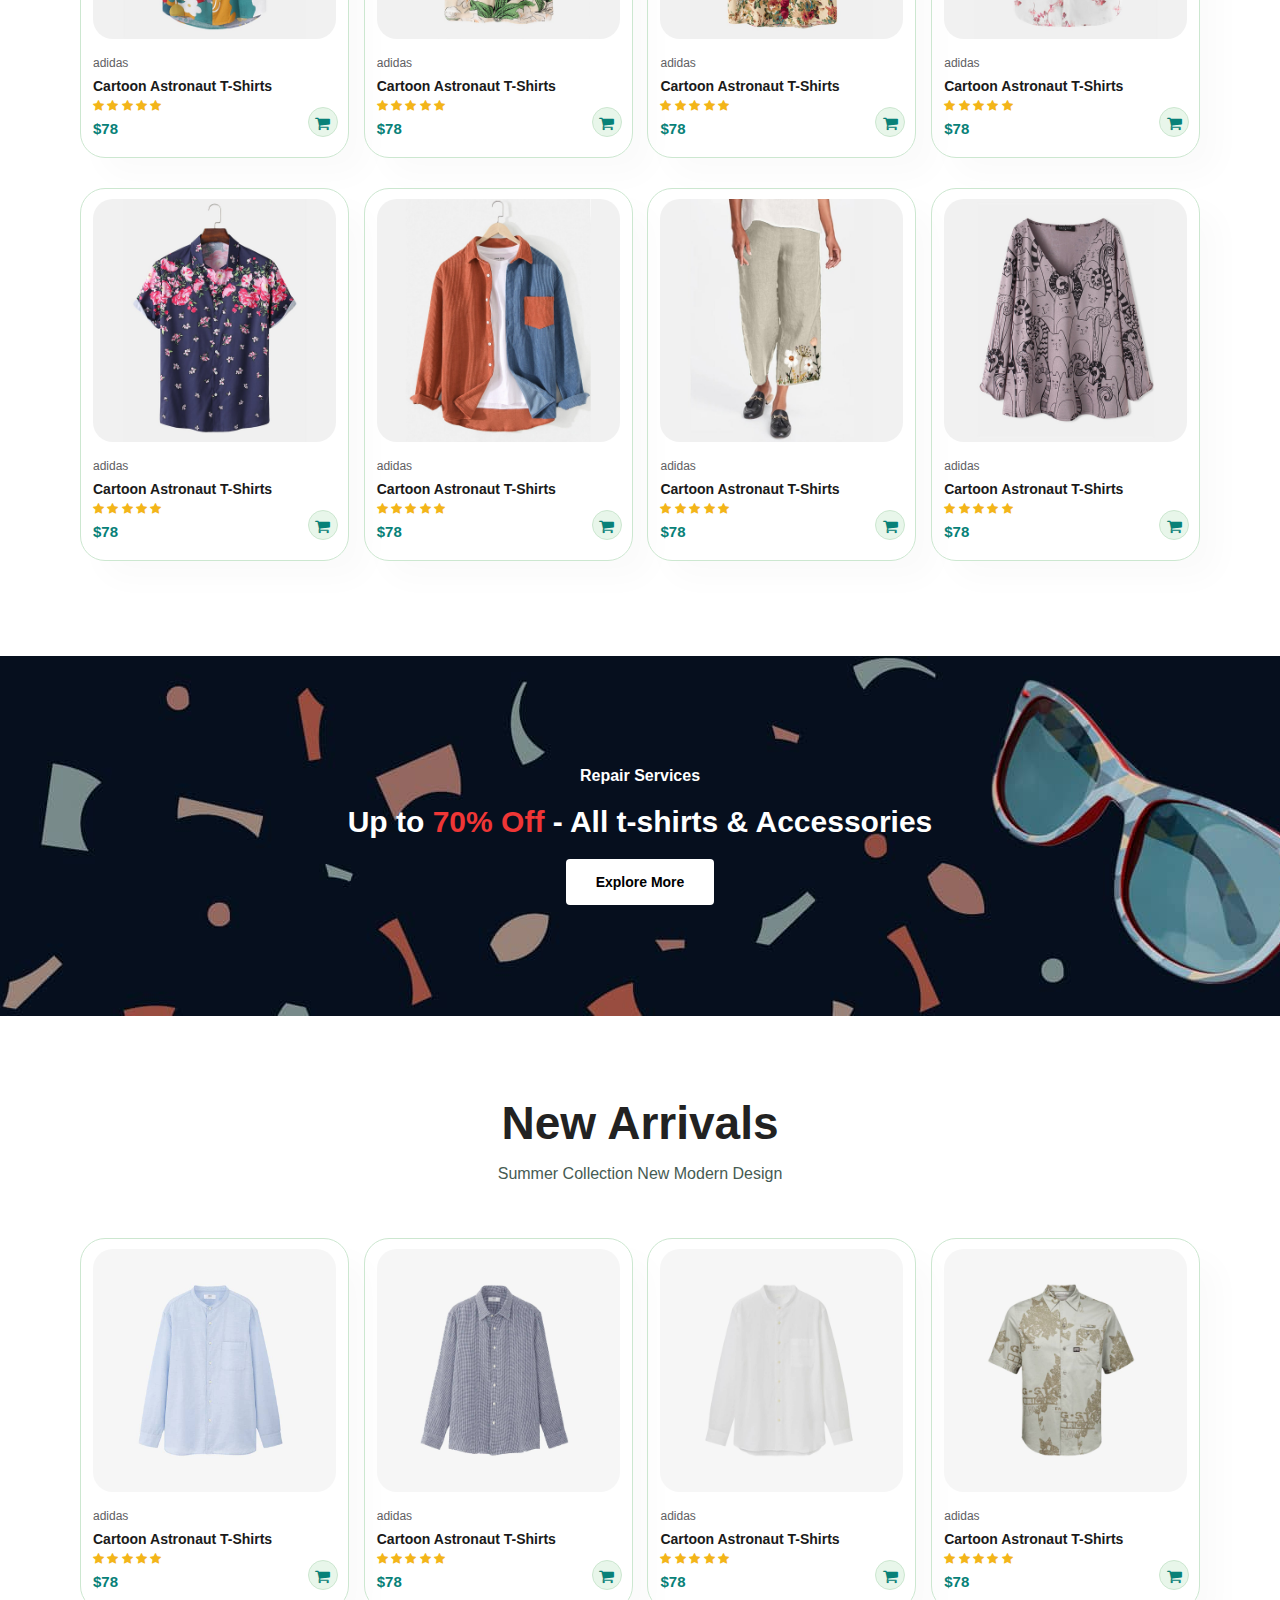
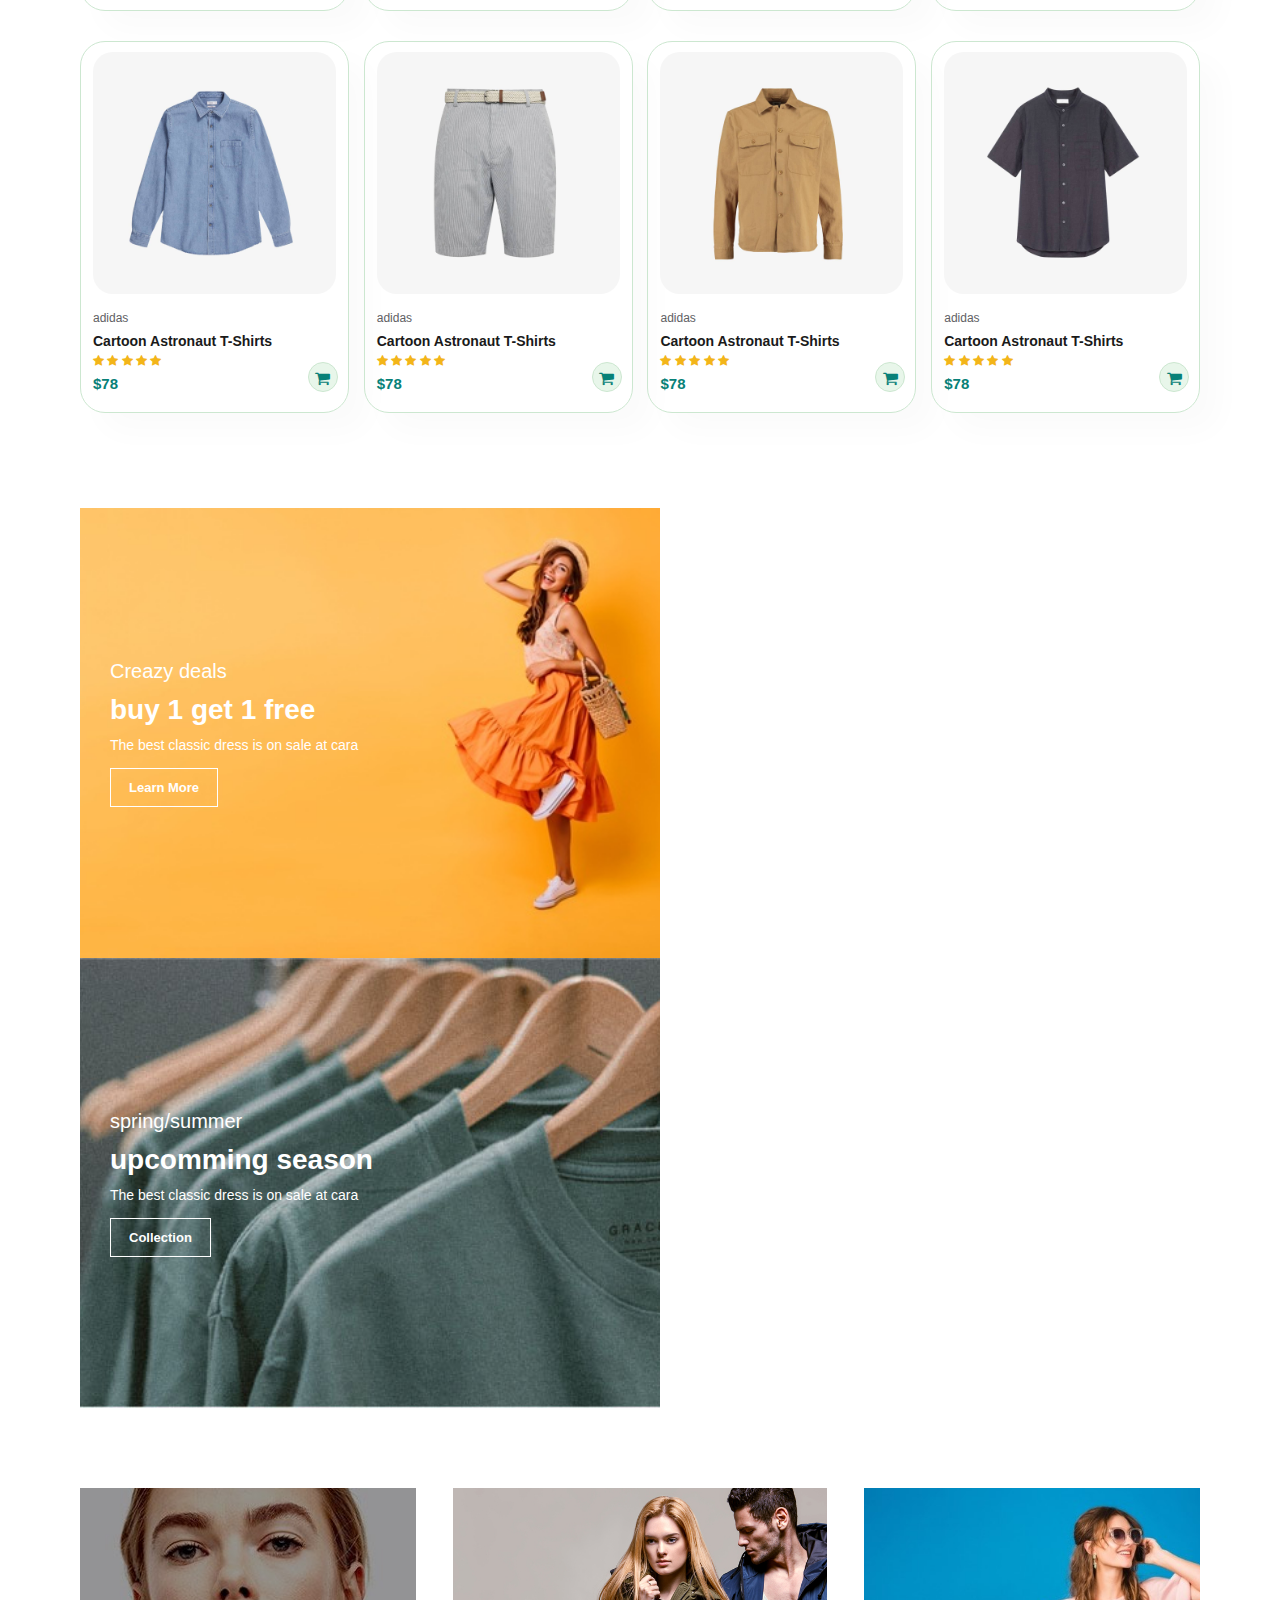
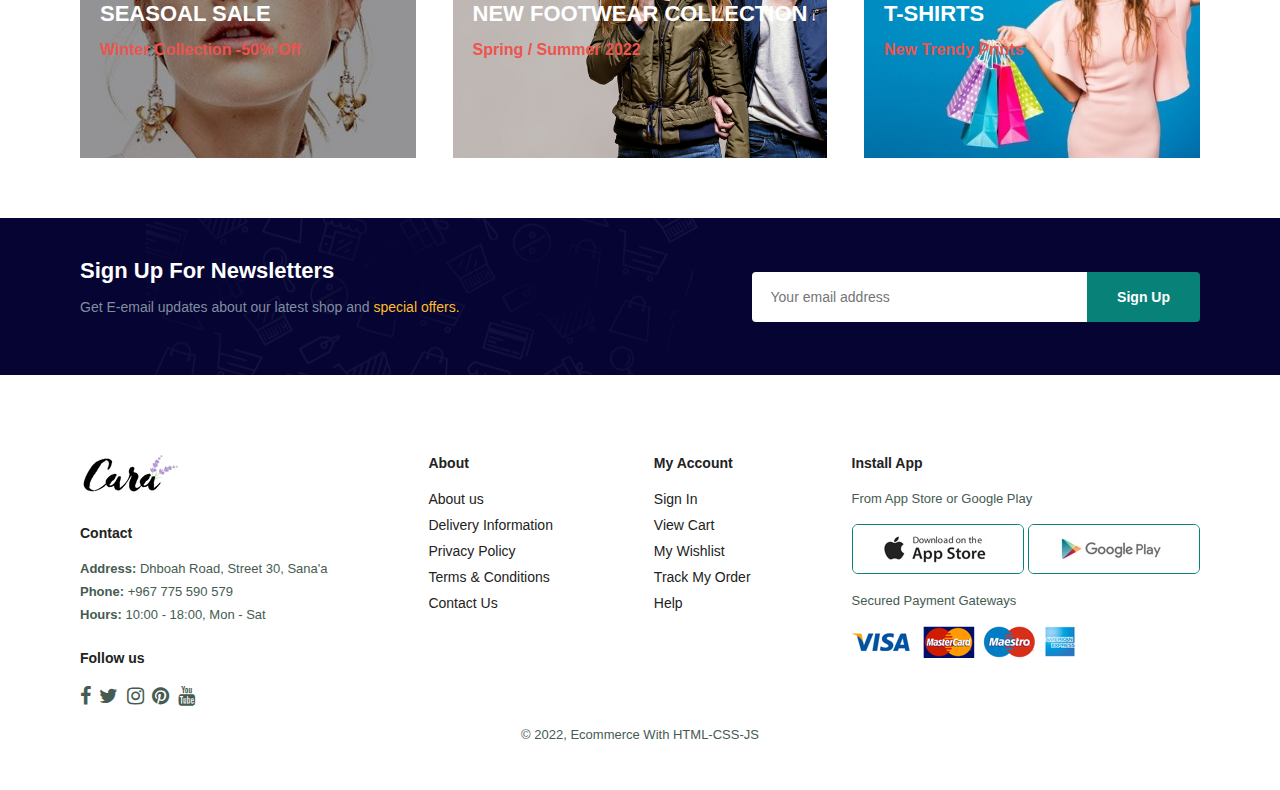
==== commit 2723568e: "Edit Home hero" ====
--- a/index.html
+++ b/index.html
@@ -32,9 +32,9 @@
 
 <!-- Hero  -->
 <section id="hero">
-    <h4>Trade-in-offer</h4>
+    <h4>Mohammed Almurisi for Trade-in-offer </h4>
     <h2>Super value deals</h2>
-    <h1>On all products</h1>
+    <h1>On all products  (M & O) </h1>
     <p>Save more with coupons & up to 70% off!</p>
     <button>Shop Now</button>
 </section>
@@ -441,4 +441,4 @@
 </footer>
 <script src="js/script.js"></script>
 </body>
-</html>+</html>
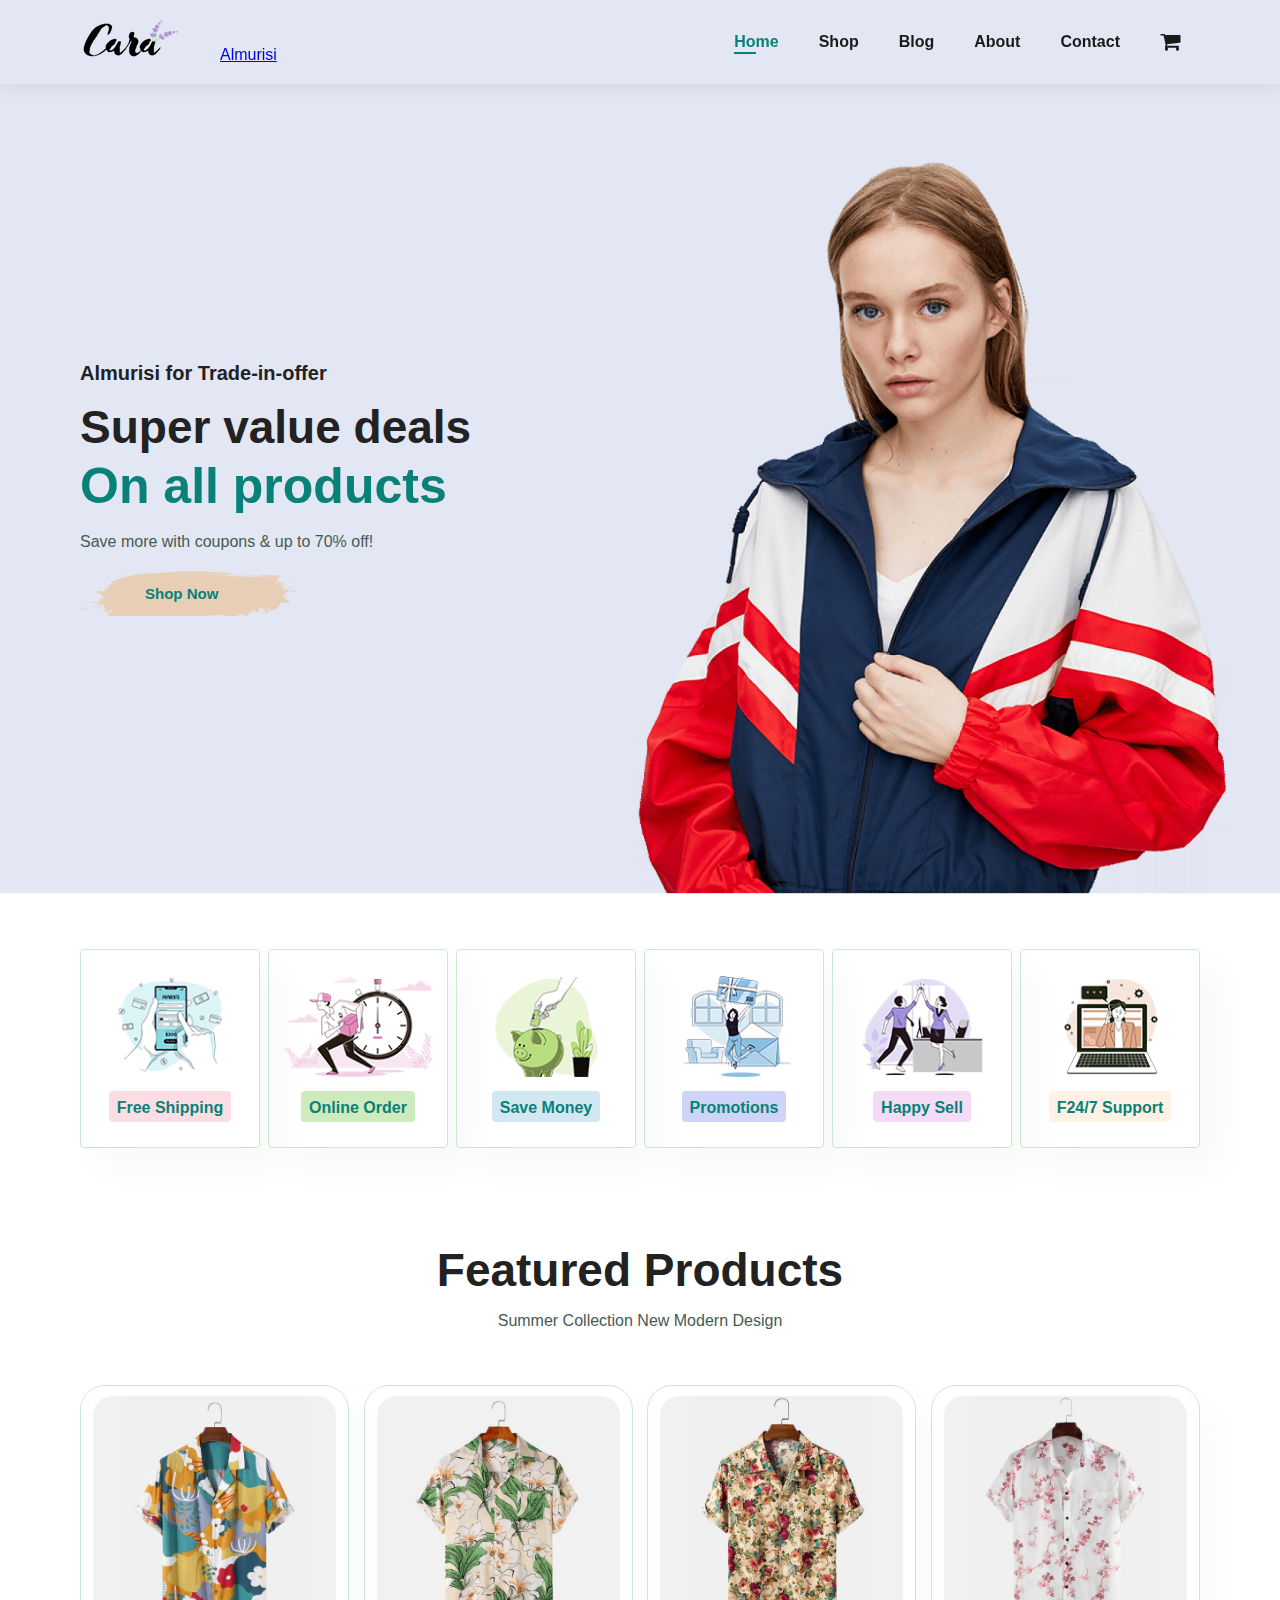
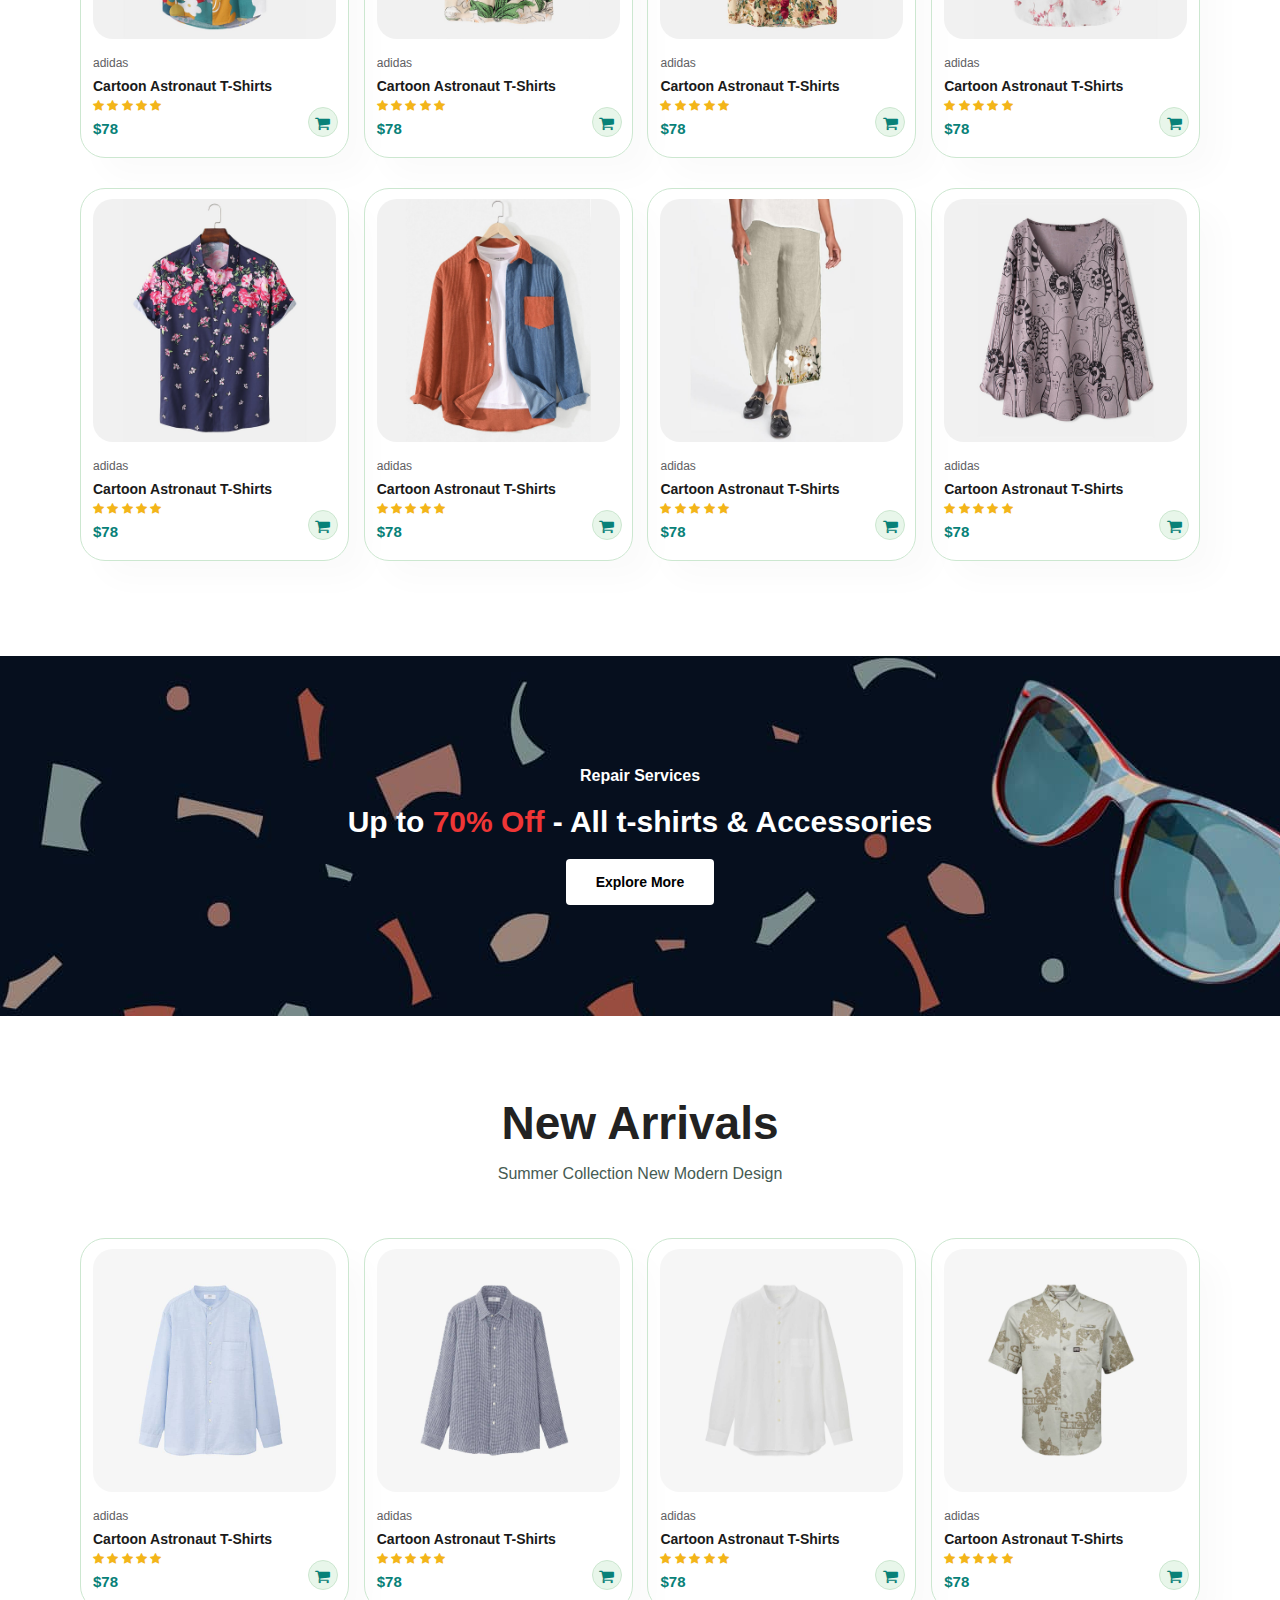
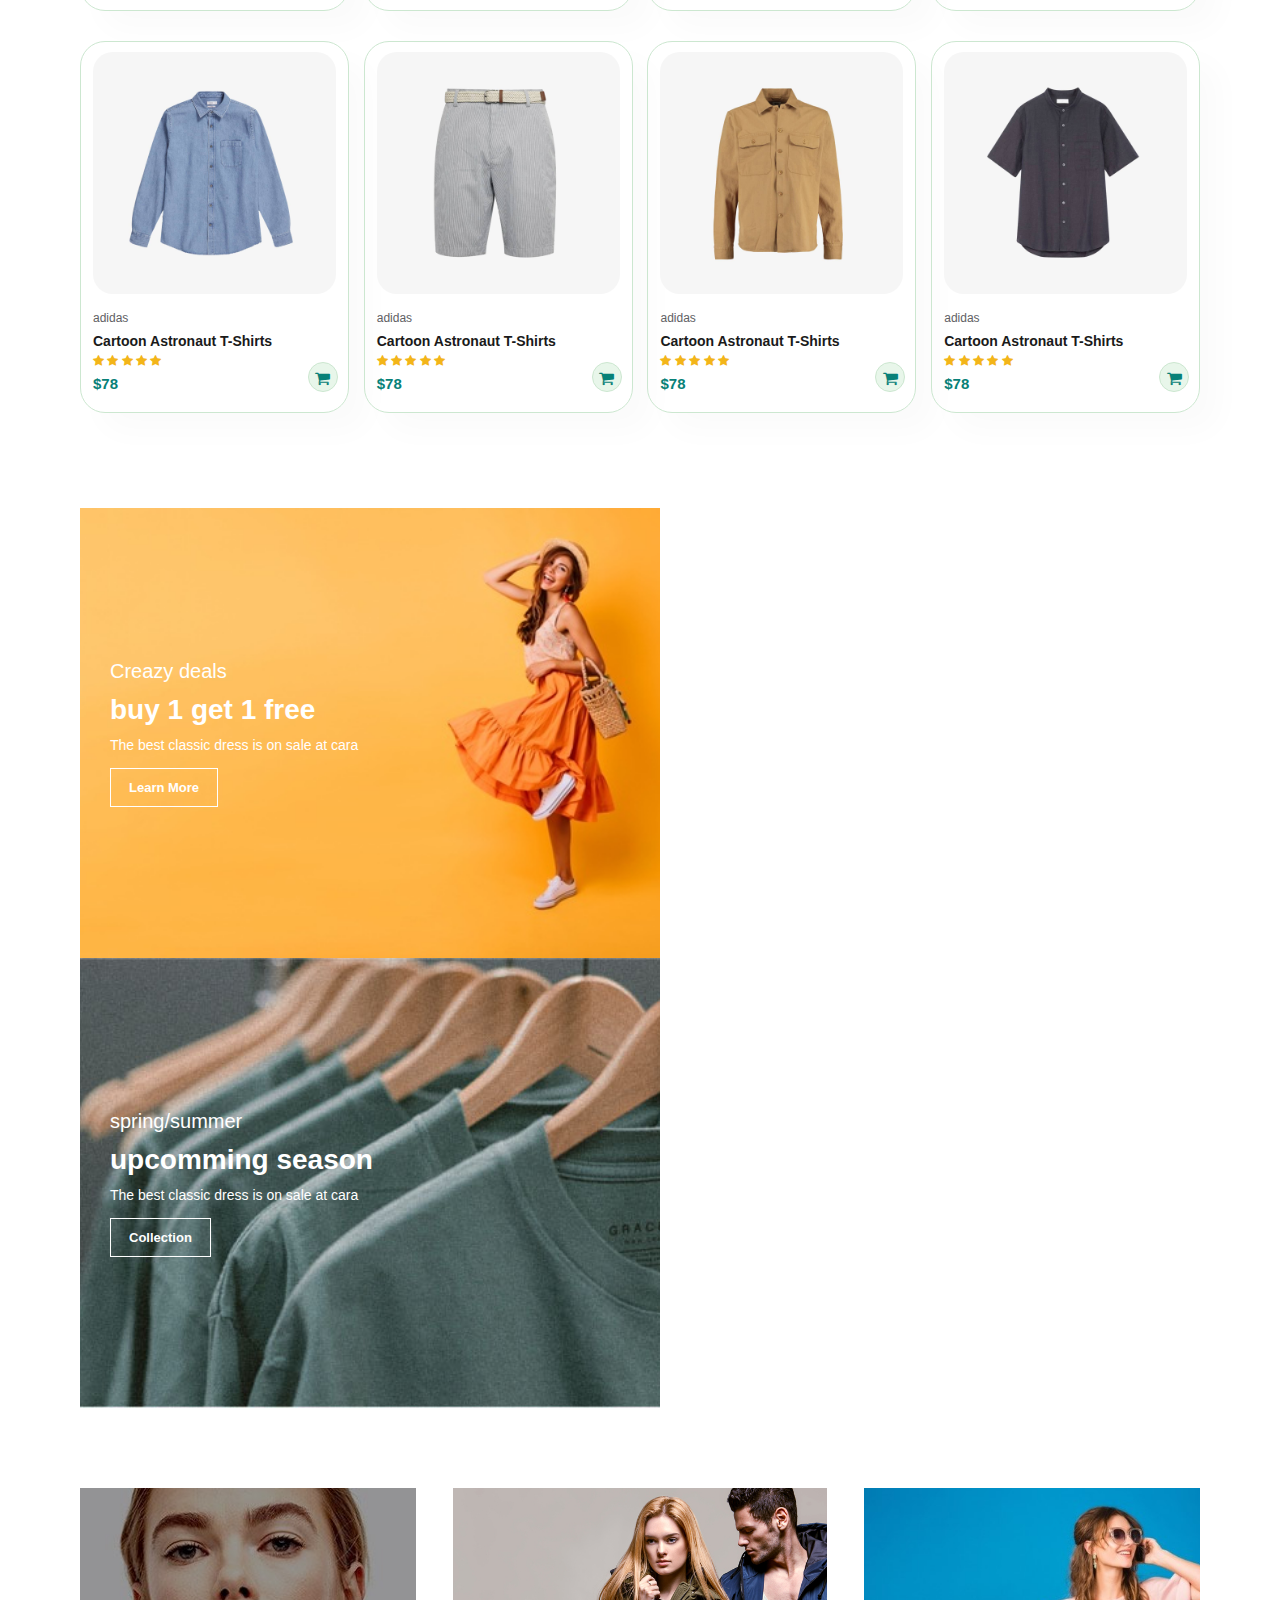
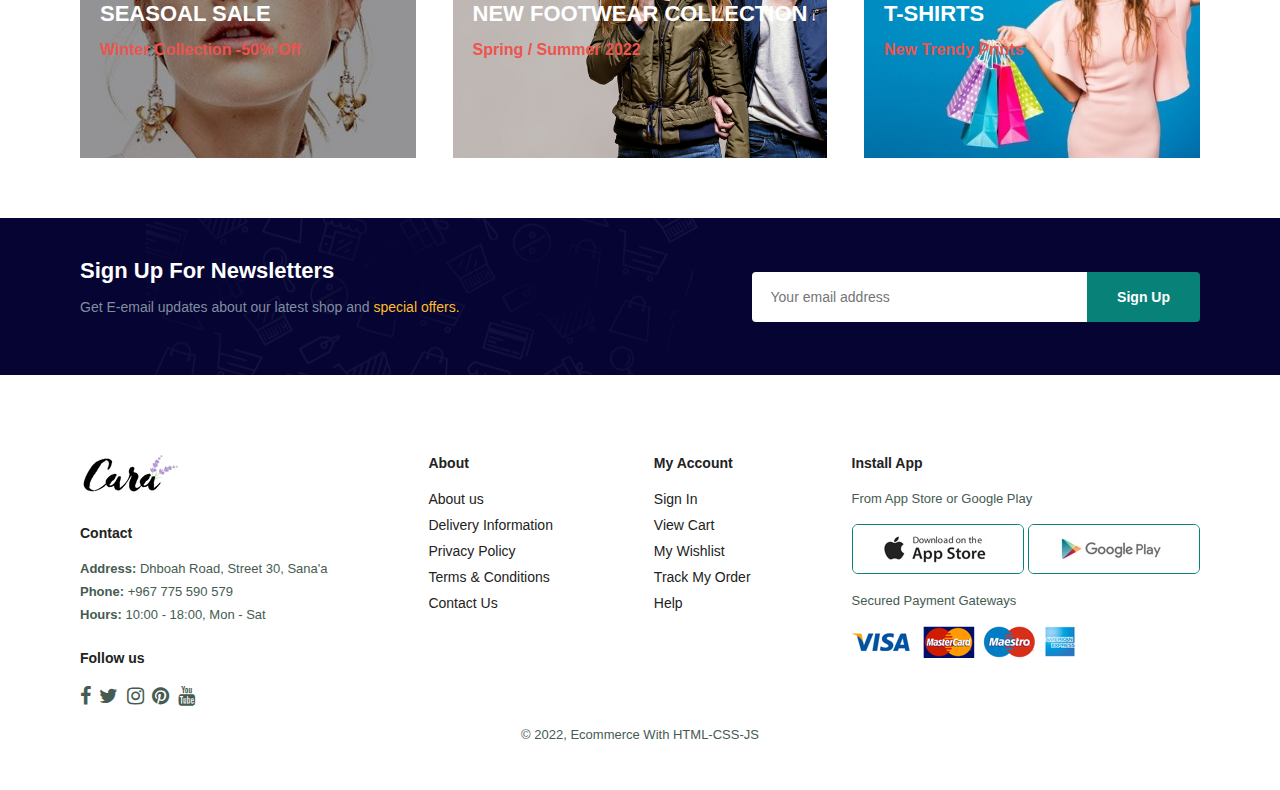
==== commit 3e236d2e: "updateLogo" ====
--- a/index.html
+++ b/index.html
@@ -12,7 +12,7 @@
 <body>
     <!-- Header -->
 <section id="header">
-    <a href="#"><img src="img/logo.png" class="logo" alt="logo"></a>
+    <a href="#"><img src="img/logo.png" class="logo" alt="logo">Almurisi</a>
     <div>
         <ul id="navbar">
             <li><a href="index.html" class="active">Home</a></li>
@@ -32,9 +32,9 @@
 
 <!-- Hero  -->
 <section id="hero">
-    <h4>Mohammed Almurisi for Trade-in-offer </h4>
+    <h4>Almurisi for Trade-in-offer </h4>
     <h2>Super value deals</h2>
-    <h1>On all products  (M & O) </h1>
+    <h1>On all products</h1>
     <p>Save more with coupons & up to 70% off!</p>
     <button>Shop Now</button>
 </section>
